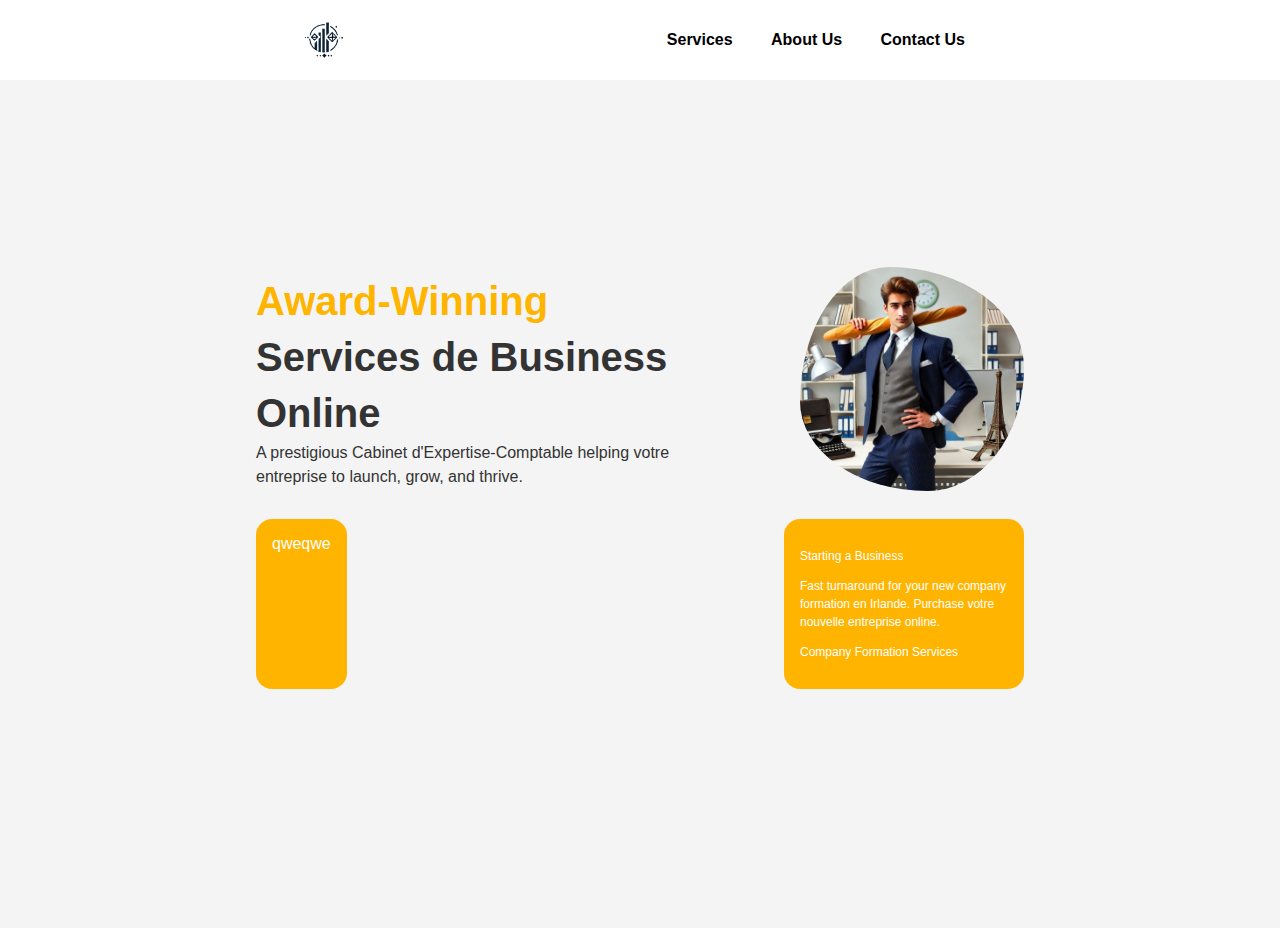
==== index.html @ 2b179f54 "Added proper sizing for the cards" ====
<!DOCTYPE html>
<html lang="en">
<head>
    <meta charset="UTF-8">
    <meta name="viewport" content="width=device-width, initial-scale=1.0">
    <title>ClairCompta: Votre Partenaire en Comptabilité et Gestion Financière</title>
    <link rel="stylesheet" href="mock-tailwind.css">
    <link rel="stylesheet" href="index.css">
    <link rel="icon" href="assets/clair_compta_logo_wwhitecircle.png">
</head>
<body>
    <main class="bg-light-gray">
        <nav class="flex w-full max-w-screen h-16 bg-white py-2 justify-evenly absolute items-center">
            <img src="assets/clair_compta_logo_wwhitecircle.png" class=" max-w-14"/>
            <div class="flex flex-row">
                <button class="btn ">Services</button>
                <button class="btn ">About Us</button>
                <button class="btn ">Contact Us</button>
            </div>
        </nav>
        <div class="flex center min-h-screen max-w-screen pt-7">
            <div class="flex flex-wrap max-w-3xl gap-6 center">
                <div class="flex flex-row justify-between w-full items-center">
                    <!-- Text -->
                    <div class="max-w-md">
                        <!-- Defining information -->
                        <p class="text-headlineLarge m-0"><span class="text-primary">Award-Winning</span> Services de Business Online</p>
                        <!-- Description -->
                        <p class="text-bodyMedium m-0">A prestigious Cabinet d'Expertise-Comptable helping votre entreprise to launch, grow, and thrive.</p>
                        <!-- Sponsors/Affiliations -->
                        <div></div>
                        <!-- Action Buttons -->
                        <div></div>
                    </div>
                    <!-- Image -->
                    <div>
                        <img src="assets/frenchman1.webp" class="max-w-56 img-radius " />
                    </div>
                </div>
                <div class="flex flex-row justify-between w-full items-stretch h-52">
                    <!-- Services info -->
                        <div class="card  bg-primary">qweqwe</div>
                    <!-- Another service -->
                    <div class="card bg-primary max-w-52 w-full text-bodySmall">
                        <p>Starting a Business</p>
                        <p>
                            Fast turnaround for your new company formation en Irlande. Purchase votre nouvelle entreprise online.
                        </p>
                        <p>Company Formation Services</p>
                    </div>
                </div>
            </div>
        </div>
    </main>
</body>
</html>
---- index.css ----
.btn {
	padding: 0.65rem 1.2rem;
	font-size: 1rem;
	font-weight: bold;
	border: none;
	border-radius: 0.5rem;
	cursor: pointer;
	display: inline-block;
	background-color: transparent;
}

.btn-primary {
	background-color: var(--primary);
	color: var(--white);
}

.btn-primary:hover {
	background-color: var(--primary-darker);
}
.btn-primary:active {
	background-color: var(--primary-darkest);
}

.btn-secondary {
	background-color: var(--secondary);
	color: var(--black);
}

.btn-secondary:hover {
	background-color: var(--secondary-darker);
}
.btn-secondary:active {
	background-color: var(--primary-darkest);
}

.btn-secondary:hover {
	background-color: #3c59a8;
}

.img-radius {
	border-radius: 40% 60% 43% 57% / 60% 45% 55% 40%;
}

.card {
	border-radius: 1rem;
	padding: 1rem;
	color: var(--white);
}
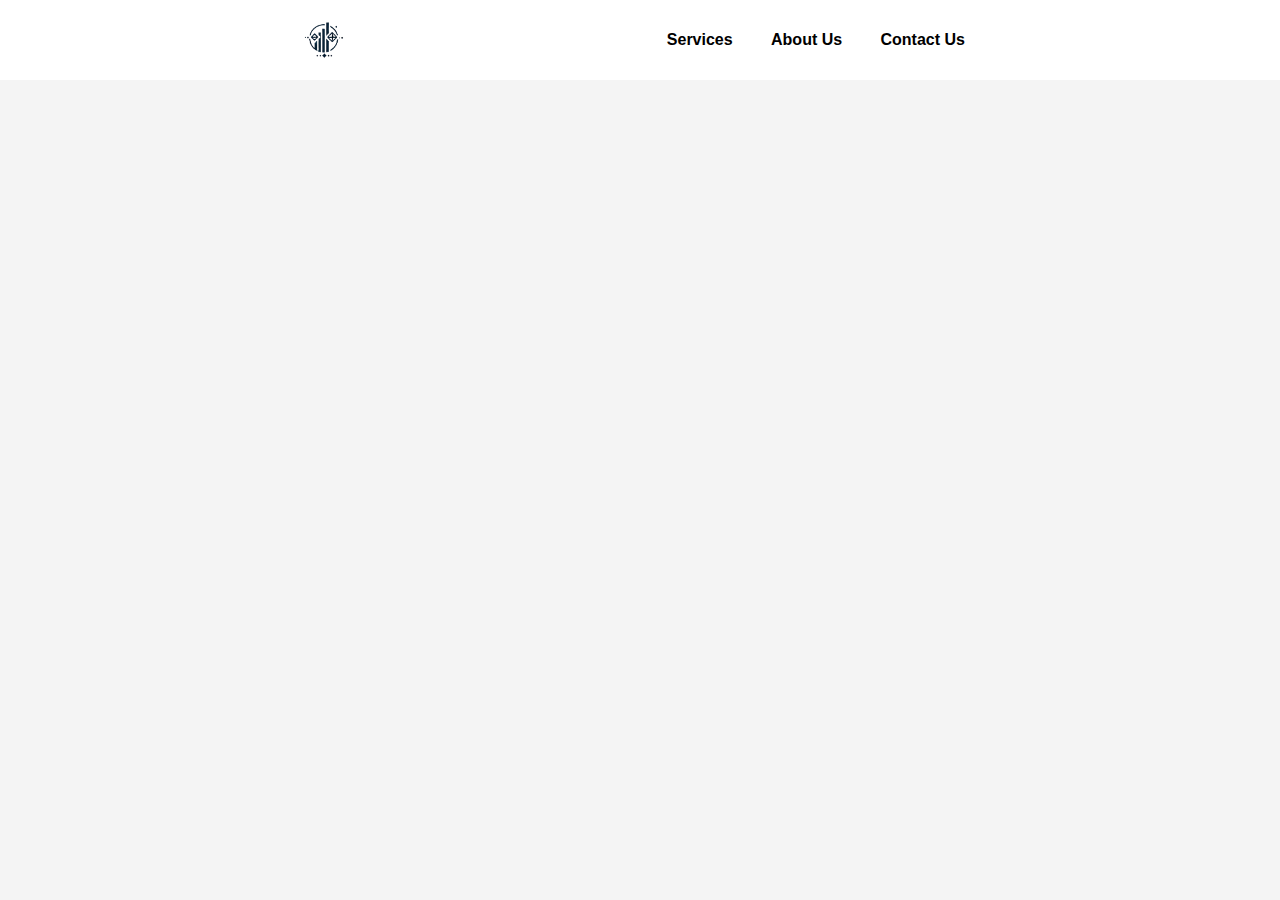
==== commit ae093a8d: "Commented body" ====
--- a/index.html
+++ b/index.html
@@ -18,39 +18,36 @@
                 <button class="btn ">Contact Us</button>
             </div>
         </nav>
-        <div class="flex center min-h-screen max-w-screen pt-7">
-            <div class="flex flex-wrap max-w-3xl gap-6 center">
-                <div class="flex flex-row justify-between w-full items-center">
-                    <!-- Text -->
-                    <div class="max-w-md">
-                        <!-- Defining information -->
-                        <p class="text-headlineLarge m-0"><span class="text-primary">Award-Winning</span> Services de Business Online</p>
-                        <!-- Description -->
-                        <p class="text-bodyMedium m-0">A prestigious Cabinet d'Expertise-Comptable helping votre entreprise to launch, grow, and thrive.</p>
-                        <!-- Sponsors/Affiliations -->
-                        <div></div>
-                        <!-- Action Buttons -->
-                        <div></div>
+        <article class=" min-h-screen max-w-screen">
+            <div class="relative h-full w-full">
+                <div class="bg-secondary w-full h-56 absolute bottom-0" ></div>
+            </div>
+            <!-- <div class="flex center absolute h-full w-full ">
+                <div class="flex flex-wrap max-w-3xl gap-6 center">
+                    <div class="flex flex-row justify-between w-full items-center">
+                        <div class="max-w-md">
+                            <p class="text-headlineLarge m-0"><span class="text-primary">Award-Winning</span> Services de Business Online</p>
+                            <p class="text-bodyMedium m-0">A prestigious Cabinet d'Expertise-Comptable helping votre entreprise to launch, grow, and thrive.</p>
+                            <div></div>
+                            <div></div>
+                        </div>
+                        <div>
+                            <img src="assets/frenchman1.webp" class="max-w-64 img-radius object-contain" />
+                        </div>
                     </div>
-                    <!-- Image -->
-                    <div>
-                        <img src="assets/frenchman1.webp" class="max-w-56 img-radius " />
+                    <div class="flex flex-row justify-between w-full items-stretch h-52">
+                            <div class="card  bg-primary">qweqwe</div>
+                        <div class="card bg-primary max-w-52 w-full text-bodySmall">
+                            <p>Starting a Business</p>
+                            <p>
+                                Fast turnaround for your new company formation en Irlande. Purchase votre nouvelle entreprise online.
+                            </p>
+                            <p>Company Formation Services</p>
+                        </div>
                     </div>
                 </div>
-                <div class="flex flex-row justify-between w-full items-stretch h-52">
-                    <!-- Services info -->
-                        <div class="card  bg-primary">qweqwe</div>
-                    <!-- Another service -->
-                    <div class="card bg-primary max-w-52 w-full text-bodySmall">
-                        <p>Starting a Business</p>
-                        <p>
-                            Fast turnaround for your new company formation en Irlande. Purchase votre nouvelle entreprise online.
-                        </p>
-                        <p>Company Formation Services</p>
-                    </div>
-                </div>
-            </div>
-        </div>
+            </div> -->
+        </article>
     </main>
 </body>
 </html>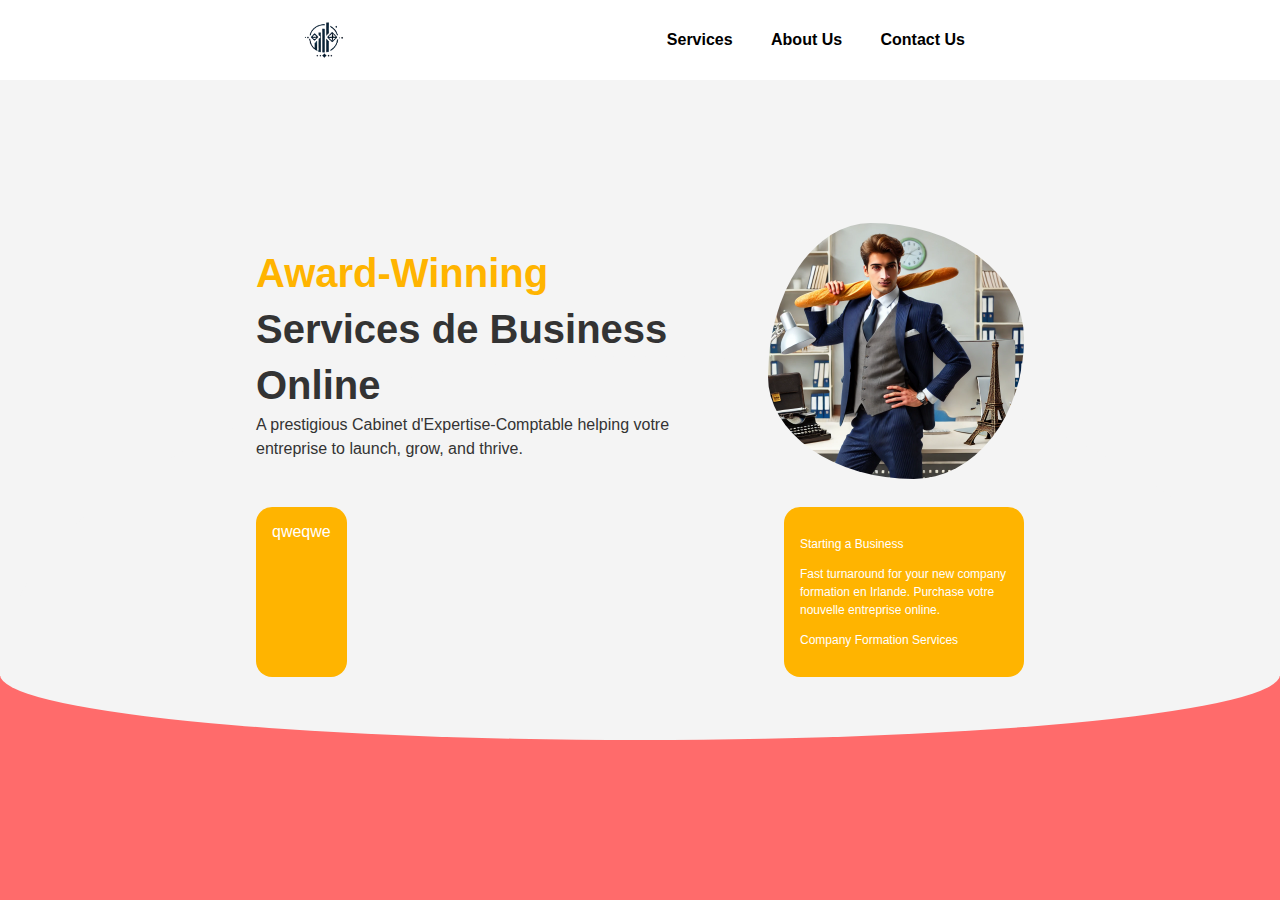
==== commit 8af6ba5c: "Changed nav buttons to anchor tags, Added background design, Added override for anchor tags when btn" ====
--- a/index.html
+++ b/index.html
@@ -10,19 +10,18 @@
 </head>
 <body>
     <main class="bg-light-gray">
-        <nav class="flex w-full max-w-screen h-16 bg-white py-2 justify-evenly absolute items-center">
+        <nav class="flex w-full max-w-screen h-16 bg-white py-2 justify-evenly absolute items-center z-10">
             <img src="assets/clair_compta_logo_wwhitecircle.png" class=" max-w-14"/>
             <div class="flex flex-row">
-                <button class="btn ">Services</button>
-                <button class="btn ">About Us</button>
-                <button class="btn ">Contact Us</button>
+                <a href="pages/service-page.html" class="btn ">Services</a>
+                <a href="pages/about-us.html" class="btn ">About Us</a>
+                <a href="pages/contact-us.html" class="btn ">Contact Us</a>
             </div>
         </nav>
-        <article class=" min-h-screen max-w-screen">
-            <div class="relative h-full w-full">
-                <div class="bg-secondary w-full h-56 absolute bottom-0" ></div>
-            </div>
-            <!-- <div class="flex center absolute h-full w-full ">
+        <article class="w-full h-full min-h-screen max-w-screen">
+            <div class="absolute h-full w-full max-h-56 bg-secondary bottom-0 "></div>
+            <div class="absolute h-full w-full max-h-96 bg-light-gray bottom-40 background-shape-inifier"></div>
+            <div class="flex center absolute h-full w-full ">
                 <div class="flex flex-wrap max-w-3xl gap-6 center">
                     <div class="flex flex-row justify-between w-full items-center">
                         <div class="max-w-md">
@@ -36,7 +35,7 @@
                         </div>
                     </div>
                     <div class="flex flex-row justify-between w-full items-stretch h-52">
-                            <div class="card  bg-primary">qweqwe</div>
+                        <div class="card  bg-primary">qweqwe</div>
                         <div class="card bg-primary max-w-52 w-full text-bodySmall">
                             <p>Starting a Business</p>
                             <p>
@@ -46,7 +45,7 @@
                         </div>
                     </div>
                 </div>
-            </div> -->
+            </div>
         </article>
     </main>
 </body>
--- a/index.css
+++ b/index.css
@@ -7,6 +7,12 @@
 	cursor: pointer;
 	display: inline-block;
 	background-color: transparent;
+	color: var(--black);
+	text-decoration: none;
+}
+
+.btn:hover {
+	cursor: pointer;
 }
 
 .btn-primary {
@@ -46,3 +52,7 @@
 	padding: 1rem;
 	color: var(--white);
 }
+
+.background-shape-inifier {
+	border-radius: 50% 50% 50% 50% / 83% 83% 17% 17%;
+}
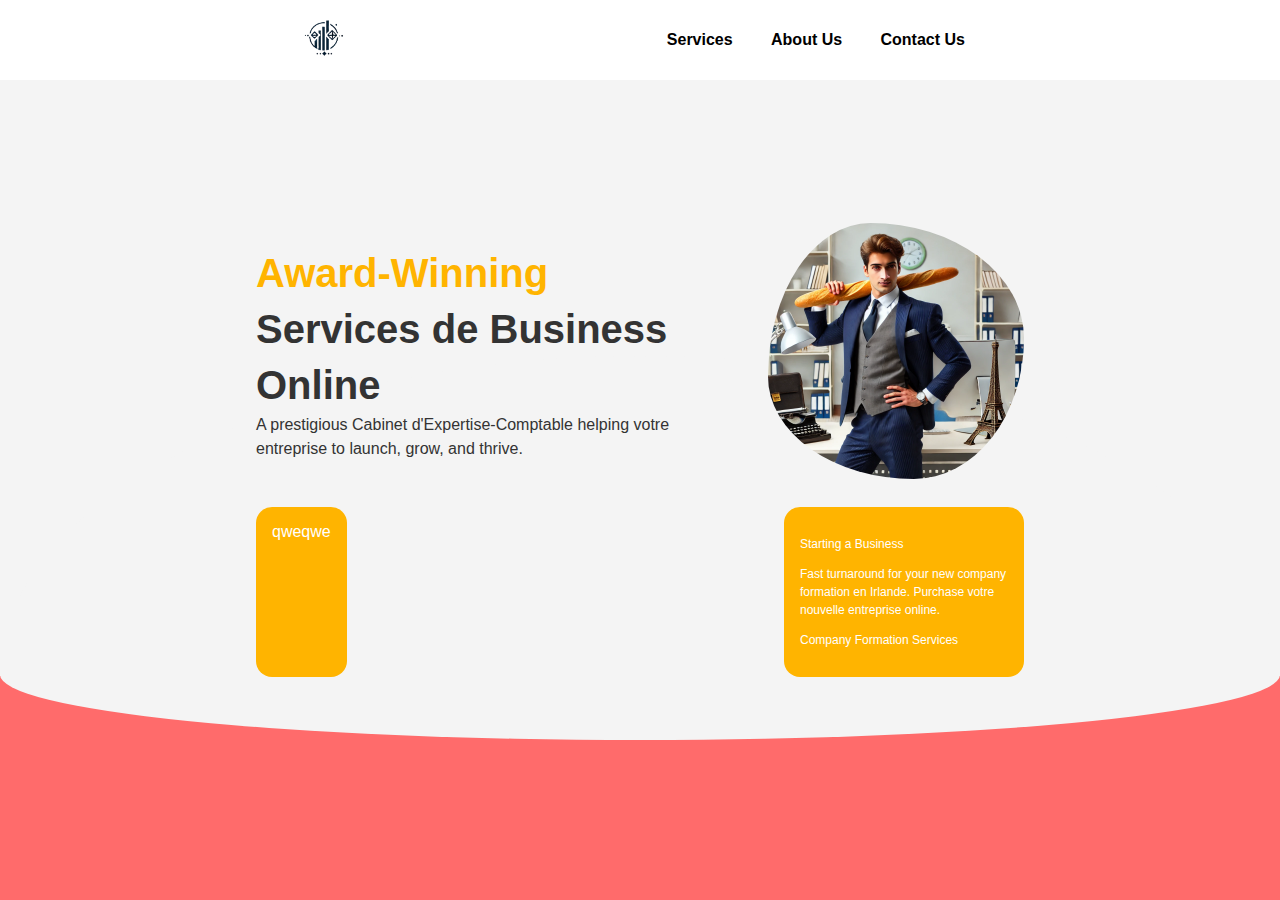
==== commit 125676d5: "Changed some styling of services-page and added background design" ====
--- a/index.html
+++ b/index.html
@@ -11,7 +11,9 @@
 <body>
     <main class="bg-light-gray">
         <nav class="flex w-full max-w-screen h-16 bg-white py-2 justify-evenly absolute items-center z-10">
-            <img src="assets/clair_compta_logo_wwhitecircle.png" class=" max-w-14"/>
+            <a href="/#">
+                <img src="../assets/clair_compta_logo_wwhitecircle.png" class=" max-w-14"/>
+            </a>
             <div class="flex flex-row">
                 <a href="pages/service-page.html" class="btn ">Services</a>
                 <a href="pages/about-us.html" class="btn ">About Us</a>
--- a/index.css
+++ b/index.css
@@ -56,3 +56,8 @@
 .background-shape-inifier {
 	border-radius: 50% 50% 50% 50% / 83% 83% 17% 17%;
 }
+
+
+.half-white {
+	height: 42.9rem
+}
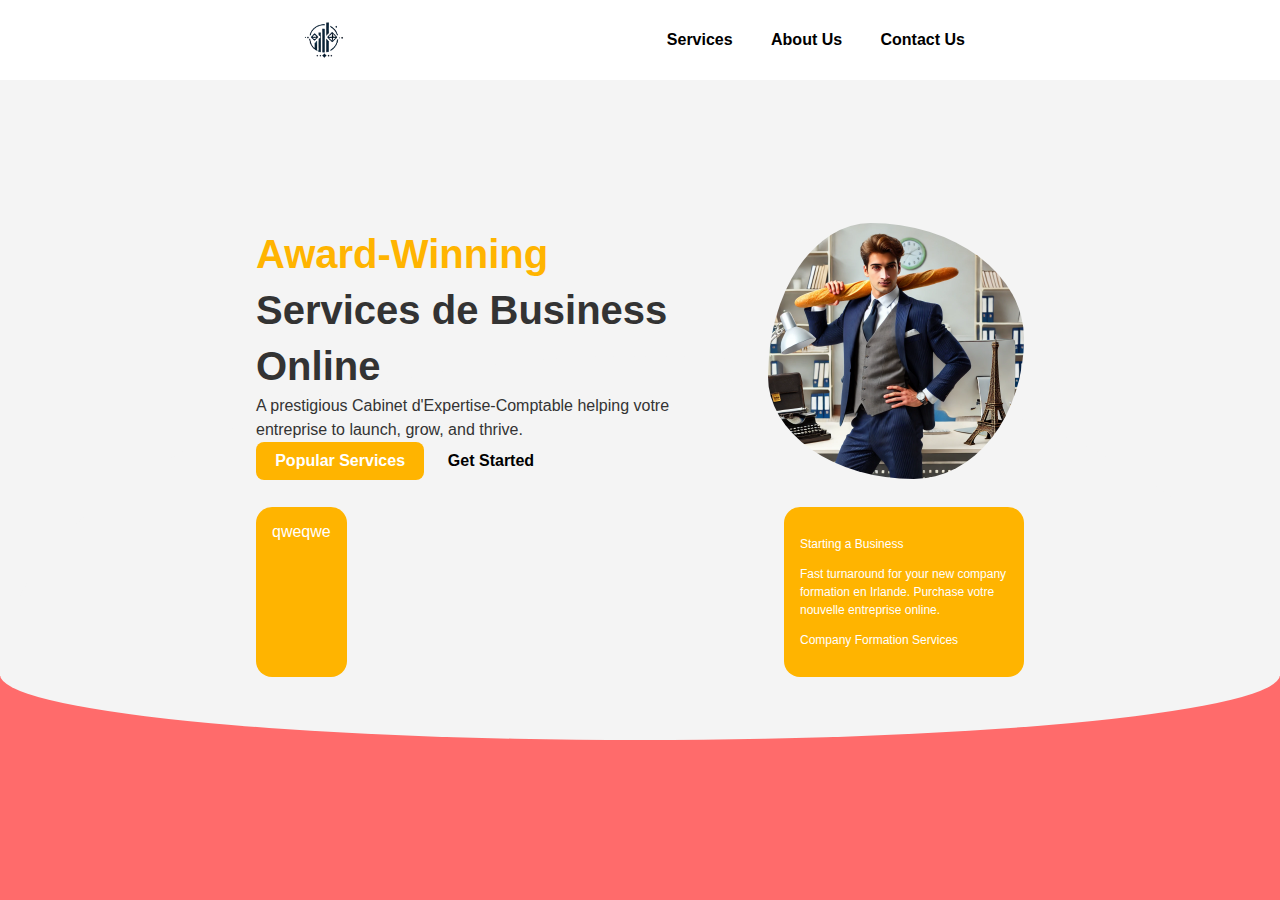
==== commit 3b7540dd: "Added ghost button and action buttons" ====
--- a/index.html
+++ b/index.html
@@ -11,9 +11,7 @@
 <body>
     <main class="bg-light-gray">
         <nav class="flex w-full max-w-screen h-16 bg-white py-2 justify-evenly absolute items-center z-10">
-            <a href="/#">
-                <img src="../assets/clair_compta_logo_wwhitecircle.png" class=" max-w-14"/>
-            </a>
+            <img src="assets/clair_compta_logo_wwhitecircle.png" class=" max-w-14"/>
             <div class="flex flex-row">
                 <a href="pages/service-page.html" class="btn ">Services</a>
                 <a href="pages/about-us.html" class="btn ">About Us</a>
@@ -30,7 +28,10 @@
                             <p class="text-headlineLarge m-0"><span class="text-primary">Award-Winning</span> Services de Business Online</p>
                             <p class="text-bodyMedium m-0">A prestigious Cabinet d'Expertise-Comptable helping votre entreprise to launch, grow, and thrive.</p>
                             <div></div>
-                            <div></div>
+                            <div>
+                                <a href="pages/service-page.html" class="btn btn-primary">Popular Services</a>
+                                <a href="pages/service-page.html" class="btn btn-ghost">Get Started</a>
+                            </div>
                         </div>
                         <div>
                             <img src="assets/frenchman1.webp" class="max-w-64 img-radius object-contain" />
--- a/index.css
+++ b/index.css
@@ -57,7 +57,77 @@
 	border-radius: 50% 50% 50% 50% / 83% 83% 17% 17%;
 }
 
+.btn-ghost {
+	border-color: var(--black);
+	border-width: 2px;
+}
 
-.half-white {
-	height: 42.9rem
+body {
+	font-family: Arial, sans-serif;
+	margin: 0;
+	padding: 0;
+	background-color: #fff8dc;
+	color: #333;
 }
+
+.taxservice-container {
+	display: flex;
+	flex-wrap: wrap;
+	justify-content: center;
+	gap: 24px;
+	padding: 32px;
+}
+
+.services {
+	background: #ffefba;
+	border: 2px solid #f4c542;
+	border-radius: 8px;
+	padding: 24px;
+	width: 300px;
+	box-shadow: 0 4px 8px rgba(0, 0, 0, 0.1);
+	text-align: center;
+}
+
+.title {
+	font-size: 1.875rem;
+	font-weight: 600;
+	margin-bottom: 16px;
+}
+
+.price {
+	font-size: 1.25rem;
+	color: #d4a017;
+	margin-bottom: 16px;
+}
+
+.button {
+	display: inline-block;
+	background-color: #f4c542;
+	color: #333;
+	padding: 10px 20px;
+	text-decoration: none;
+	border-radius: 5px;
+	font-weight: bold;
+	transition: background-color 0.3s;
+	margin-bottom: 16px;
+}
+
+.button:hover {
+	background-color: #d4a017;
+}
+
+.features {
+	list-style: none;
+	padding: 0;
+	text-align: left;
+	margin-top: 16px;
+}
+
+.features li {
+	margin: 8px 0;
+}
+
+.recommended {
+	background: linear-gradient(45deg, #ffd700, #ffefba);
+	border: 3px solid #d4a017;
+}
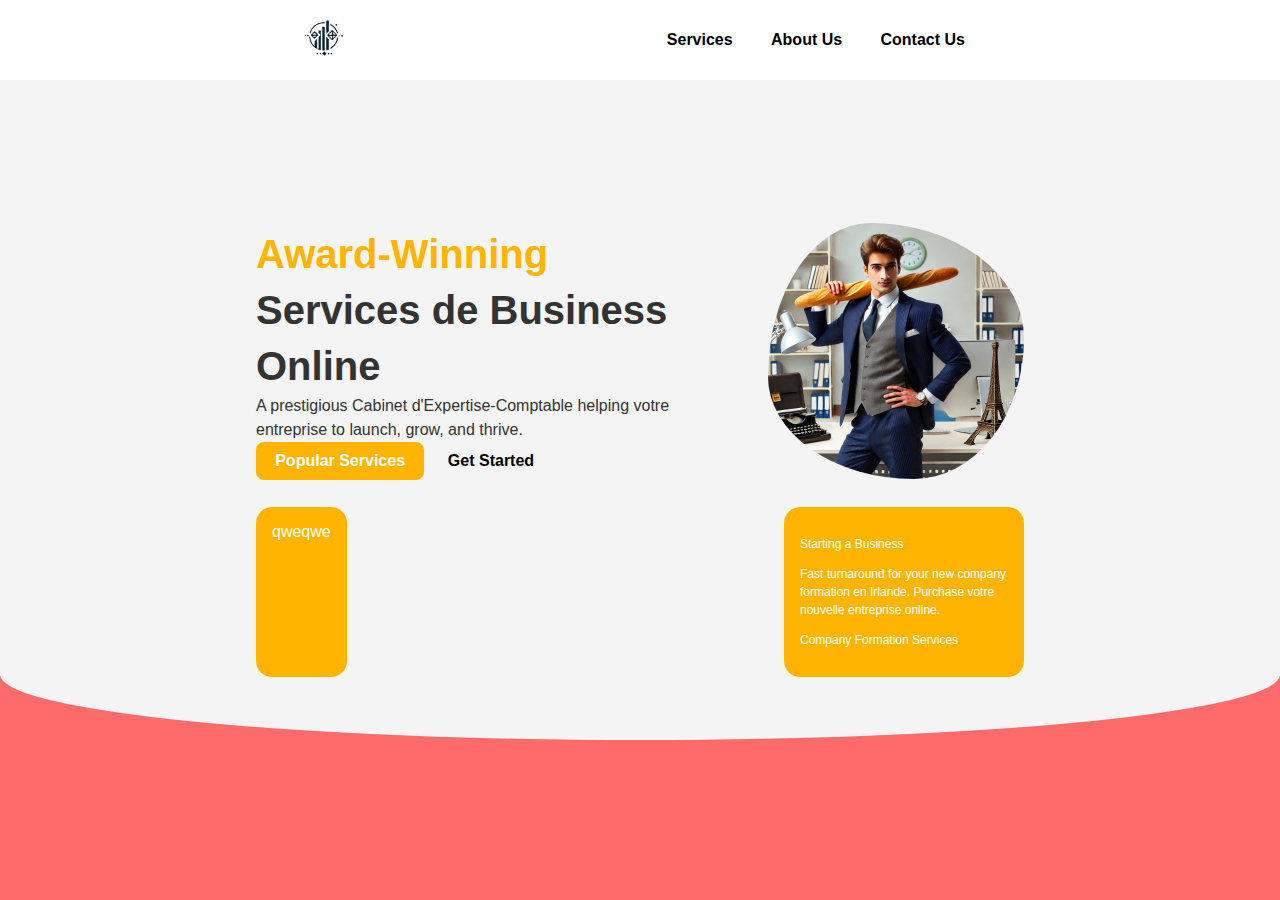
==== commit a4759f50: "Merge branch 'master' of https://github.com/GuyWithBag/IT2C-websys-accountancy-website into home-pag" ====
--- a/index.html
+++ b/index.html
@@ -11,7 +11,9 @@
 <body>
     <main class="bg-light-gray">
         <nav class="flex w-full max-w-screen h-16 bg-white py-2 justify-evenly absolute items-center z-10">
-            <img src="assets/clair_compta_logo_wwhitecircle.png" class=" max-w-14"/>
+            <a href="/#">
+                <img src="../assets/clair_compta_logo_wwhitecircle.png" class=" max-w-14"/>
+            </a>
             <div class="flex flex-row">
                 <a href="pages/service-page.html" class="btn ">Services</a>
                 <a href="pages/about-us.html" class="btn ">About Us</a>
--- a/index.css
+++ b/index.css
@@ -57,77 +57,6 @@
 	border-radius: 50% 50% 50% 50% / 83% 83% 17% 17%;
 }
 
-.btn-ghost {
-	border-color: var(--black);
-	border-width: 2px;
+.half-white {
+	height: 42.9rem;
 }
-
-body {
-	font-family: Arial, sans-serif;
-	margin: 0;
-	padding: 0;
-	background-color: #fff8dc;
-	color: #333;
-}
-
-.taxservice-container {
-	display: flex;
-	flex-wrap: wrap;
-	justify-content: center;
-	gap: 24px;
-	padding: 32px;
-}
-
-.services {
-	background: #ffefba;
-	border: 2px solid #f4c542;
-	border-radius: 8px;
-	padding: 24px;
-	width: 300px;
-	box-shadow: 0 4px 8px rgba(0, 0, 0, 0.1);
-	text-align: center;
-}
-
-.title {
-	font-size: 1.875rem;
-	font-weight: 600;
-	margin-bottom: 16px;
-}
-
-.price {
-	font-size: 1.25rem;
-	color: #d4a017;
-	margin-bottom: 16px;
-}
-
-.button {
-	display: inline-block;
-	background-color: #f4c542;
-	color: #333;
-	padding: 10px 20px;
-	text-decoration: none;
-	border-radius: 5px;
-	font-weight: bold;
-	transition: background-color 0.3s;
-	margin-bottom: 16px;
-}
-
-.button:hover {
-	background-color: #d4a017;
-}
-
-.features {
-	list-style: none;
-	padding: 0;
-	text-align: left;
-	margin-top: 16px;
-}
-
-.features li {
-	margin: 8px 0;
-}
-
-.recommended {
-	background: linear-gradient(45deg, #ffd700, #ffefba);
-	border: 3px solid #d4a017;
-}
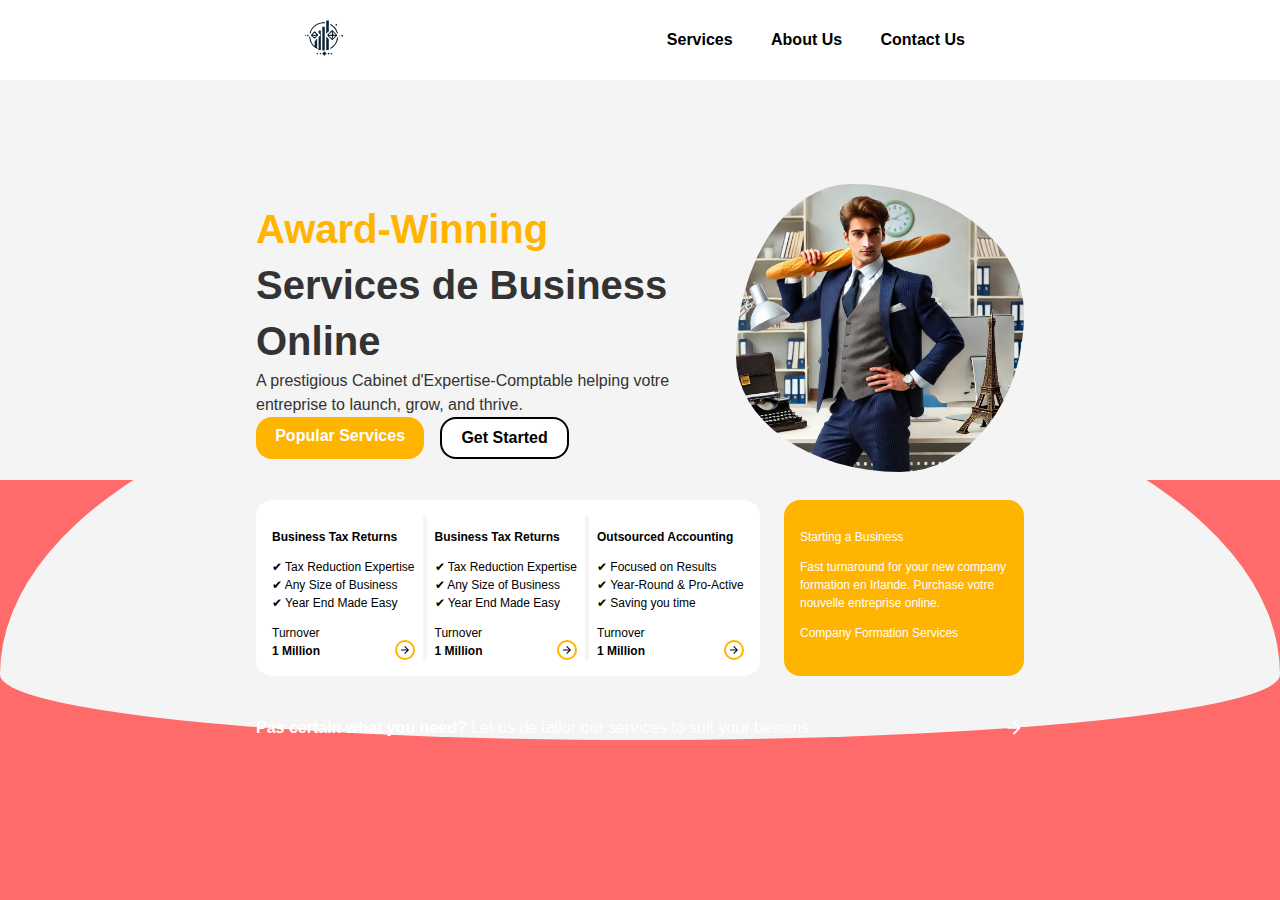
==== commit e0594159: "Fixed padding error, added services info and added some text on the bottom" ====
--- a/index.html
+++ b/index.html
@@ -1,57 +1,167 @@
 <!DOCTYPE html>
 <html lang="en">
-<head>
-    <meta charset="UTF-8">
-    <meta name="viewport" content="width=device-width, initial-scale=1.0">
-    <title>ClairCompta: Votre Partenaire en Comptabilité et Gestion Financière</title>
-    <link rel="stylesheet" href="mock-tailwind.css">
-    <link rel="stylesheet" href="index.css">
-    <link rel="icon" href="assets/clair_compta_logo_wwhitecircle.png">
-</head>
-<body>
-    <main class="bg-light-gray">
-        <nav class="flex w-full max-w-screen h-16 bg-white py-2 justify-evenly absolute items-center z-10">
-            <a href="/#">
-                <img src="../assets/clair_compta_logo_wwhitecircle.png" class=" max-w-14"/>
-            </a>
-            <div class="flex flex-row">
-                <a href="pages/service-page.html" class="btn ">Services</a>
-                <a href="pages/about-us.html" class="btn ">About Us</a>
-                <a href="pages/contact-us.html" class="btn ">Contact Us</a>
-            </div>
-        </nav>
-        <article class="w-full h-full min-h-screen max-w-screen">
-            <div class="absolute h-full w-full max-h-56 bg-secondary bottom-0 "></div>
-            <div class="absolute h-full w-full max-h-96 bg-light-gray bottom-40 background-shape-inifier"></div>
-            <div class="flex center absolute h-full w-full ">
-                <div class="flex flex-wrap max-w-3xl gap-6 center">
-                    <div class="flex flex-row justify-between w-full items-center">
-                        <div class="max-w-md">
-                            <p class="text-headlineLarge m-0"><span class="text-primary">Award-Winning</span> Services de Business Online</p>
-                            <p class="text-bodyMedium m-0">A prestigious Cabinet d'Expertise-Comptable helping votre entreprise to launch, grow, and thrive.</p>
-                            <div></div>
-                            <div>
-                                <a href="pages/service-page.html" class="btn btn-primary">Popular Services</a>
-                                <a href="pages/service-page.html" class="btn btn-ghost">Get Started</a>
-                            </div>
-                        </div>
-                        <div>
-                            <img src="assets/frenchman1.webp" class="max-w-64 img-radius object-contain" />
-                        </div>
-                    </div>
-                    <div class="flex flex-row justify-between w-full items-stretch h-52">
-                        <div class="card  bg-primary">qweqwe</div>
-                        <div class="card bg-primary max-w-52 w-full text-bodySmall">
-                            <p>Starting a Business</p>
-                            <p>
-                                Fast turnaround for your new company formation en Irlande. Purchase votre nouvelle entreprise online.
-                            </p>
-                            <p>Company Formation Services</p>
-                        </div>
-                    </div>
-                </div>
-            </div>
-        </article>
-    </main>
-</body>
-</html>+	<head>
+		<meta charset="UTF-8" />
+		<meta name="viewport" content="width=device-width, initial-scale=1.0" />
+		<title>
+			ClairCompta: Votre Partenaire en Comptabilité et Gestion Financière
+		</title>
+		<link rel="stylesheet" href="mock-tailwind.css" />
+		<link rel="stylesheet" href="index.css" />
+		<link rel="icon" href="assets/clair_compta_logo_wwhitecircle.png" />
+	</head>
+	<body>
+		<main class="bg-secondary">
+			<nav
+				class="flex w-full max-w-screen h-16 bg-white py-2 justify-evenly absolute items-center z-20"
+			>
+				<a href="/#">
+					<img
+						src="../assets/clair_compta_logo_wwhitecircle.png"
+						class="max-w-14"
+					/>
+				</a>
+				<div class="flex flex-row">
+					<a href="pages/service-page.html" class="btn">Services</a>
+					<a href="pages/about-us.html" class="btn">About Us</a>
+					<a href="pages/contact-us.html" class="btn">Contact Us</a>
+				</div>
+			</nav>
+
+			<article
+				class="w-full h-screen max-w-screen overflow-hidden relative z-10"
+			>
+				<div class="flex center h-full w-full pt-5 z-10">
+					<div class="flex flex-wrap max-w-3xl gap-6 center">
+						<div class="flex flex-row justify-between w-full items-center">
+							<div class="max-w-md">
+								<p class="text-headlineLarge m-0">
+									<span class="text-primary">Award-Winning</span> Services de
+									Business Online
+								</p>
+								<p class="text-bodyMedium m-0">
+									A prestigious Cabinet d'Expertise-Comptable helping votre
+									entreprise to launch, grow, and thrive.
+								</p>
+								<div></div>
+								<div class="flex flex-row gap-4">
+									<a href="pages/service-page.html" class="btn btn-primary"
+										>Popular Services</a
+									>
+									<a href="pages/service-page.html" class="btn btn-ghost"
+										>Get Started</a
+									>
+								</div>
+							</div>
+							<div>
+								<img
+									src="assets/frenchman1.webp"
+									class="max-w-72 img-radius object-contain"
+								/>
+							</div>
+						</div>
+						<div
+							class="flex flex-row justify-between w-full items-stretch h-52"
+						>
+							<div
+								class="card bg-white text-bodySmall text-black flex flex-row gap-2"
+							>
+								<div>
+									<p class="text-black"><b>Business Tax Returns</b></p>
+									<ul>
+										<li>✔ Tax Reduction Expertise</li>
+										<li>✔ Any Size of Business</li>
+										<li>✔ Year End Made Easy</li>
+									</ul>
+									<div class="flex flex-row justify-between items-end">
+										<div class="flex flex-column p-0 gap-0">
+											<p class="p-0 m-0">Turnover</p>
+											<p class="p-0 m-0"><b>1 Million</b></p>
+										</div>
+										<a
+											class="flex center rounded-full border-solid border-primary border-2 w-4 h-4 cursor-hover-pointer"
+										>
+											<img
+												src="assets/arrow-forward.svg"
+												class="w-3 h-3 text-black"
+											/>
+										</a>
+									</div>
+								</div>
+								<div class="w-1 bg-light-gray h-full rounded-full"></div>
+								<div>
+									<p class="text-black"><b>Business Tax Returns</b></p>
+									<ul>
+										<li>✔ Tax Reduction Expertise</li>
+										<li>✔ Any Size of Business</li>
+										<li>✔ Year End Made Easy</li>
+									</ul>
+									<div class="flex flex-row justify-between items-end">
+										<div class="flex flex-column p-0 gap-0">
+											<p class="p-0 m-0">Turnover</p>
+											<p class="p-0 m-0"><b>1 Million</b></p>
+										</div>
+										<a
+											class="flex center rounded-full border-solid border-primary border-2 w-4 h-4 cursor-hover-pointer"
+										>
+											<img
+												src="assets/arrow-forward.svg"
+												class="w-3 h-3 text-black"
+											/>
+										</a>
+									</div>
+								</div>
+								<div class="w-1 bg-light-gray h-full rounded-full"></div>
+								<div>
+									<p class="text-black"><b>Outsourced Accounting</b></p>
+									<ul>
+										<li>✔ Focused on Results</li>
+										<li>✔ Year-Round & Pro-Active</li>
+										<li>✔ Saving you time</li>
+									</ul>
+									<div class="flex flex-row justify-between items-end">
+										<div class="flex flex-column p-0 gap-0">
+											<p class="p-0 m-0">Turnover</p>
+											<p class="p-0 m-0"><b>1 Million</b></p>
+										</div>
+										<a
+											class="flex center rounded-full border-solid border-primary border-2 w-4 h-4 cursor-hover-pointer"
+										>
+											<img
+												src="assets/arrow-forward.svg"
+												class="w-3 h-3 text-black"
+											/>
+										</a>
+									</div>
+								</div>
+							</div>
+							<div
+								class="card bg-primary max-w-52 w-full text-bodySmall text-white"
+							>
+								<p>Starting a Business</p>
+								<p>
+									Fast turnaround for your new company formation en Irlande.
+									Purchase votre nouvelle entreprise online.
+								</p>
+								<p>Company Formation Services</p>
+							</div>
+						</div>
+						<div
+							class="flex flex-row justify-between text-bodyMedium text-white items-center w-full"
+						>
+							<p>
+								<b>Pas certain what you need?</b> Let us de tailor our services
+								to suit your besoins.
+							</p>
+							<img src="assets/arrow-forward-white.svg" class="w-5 h-5" />
+						</div>
+					</div>
+				</div>
+			</article>
+			<div class="absolute w-full half-white bg-light-gray top-0 z-5"></div>
+			<div
+				class="absolute h-full w-full max-h-96 bg-light-gray bottom-40 background-shape-inifier z-5"
+			></div>
+		</main>
+	</body>
+</html>
--- a/index.css
+++ b/index.css
@@ -2,8 +2,8 @@
 	padding: 0.65rem 1.2rem;
 	font-size: 1rem;
 	font-weight: bold;
-	border: none;
-	border-radius: 0.5rem;
+	border-style: none;
+	border-radius: 1rem;
 	cursor: pointer;
 	display: inline-block;
 	background-color: transparent;
@@ -50,7 +50,6 @@
 .card {
 	border-radius: 1rem;
 	padding: 1rem;
-	color: var(--white);
 }
 
 .background-shape-inifier {
@@ -58,5 +57,16 @@
 }
 
 .half-white {
-	height: 42.9rem;
+	height: 30rem;
 }
+
+.btn-ghost {
+	border-color: var(--black);
+	border-width: 2px;
+	border-style: solid;
+	background-color: var(--white);
+}
+
+.btn-ghost:hover {
+	background-color: var(--light-gray);
+}
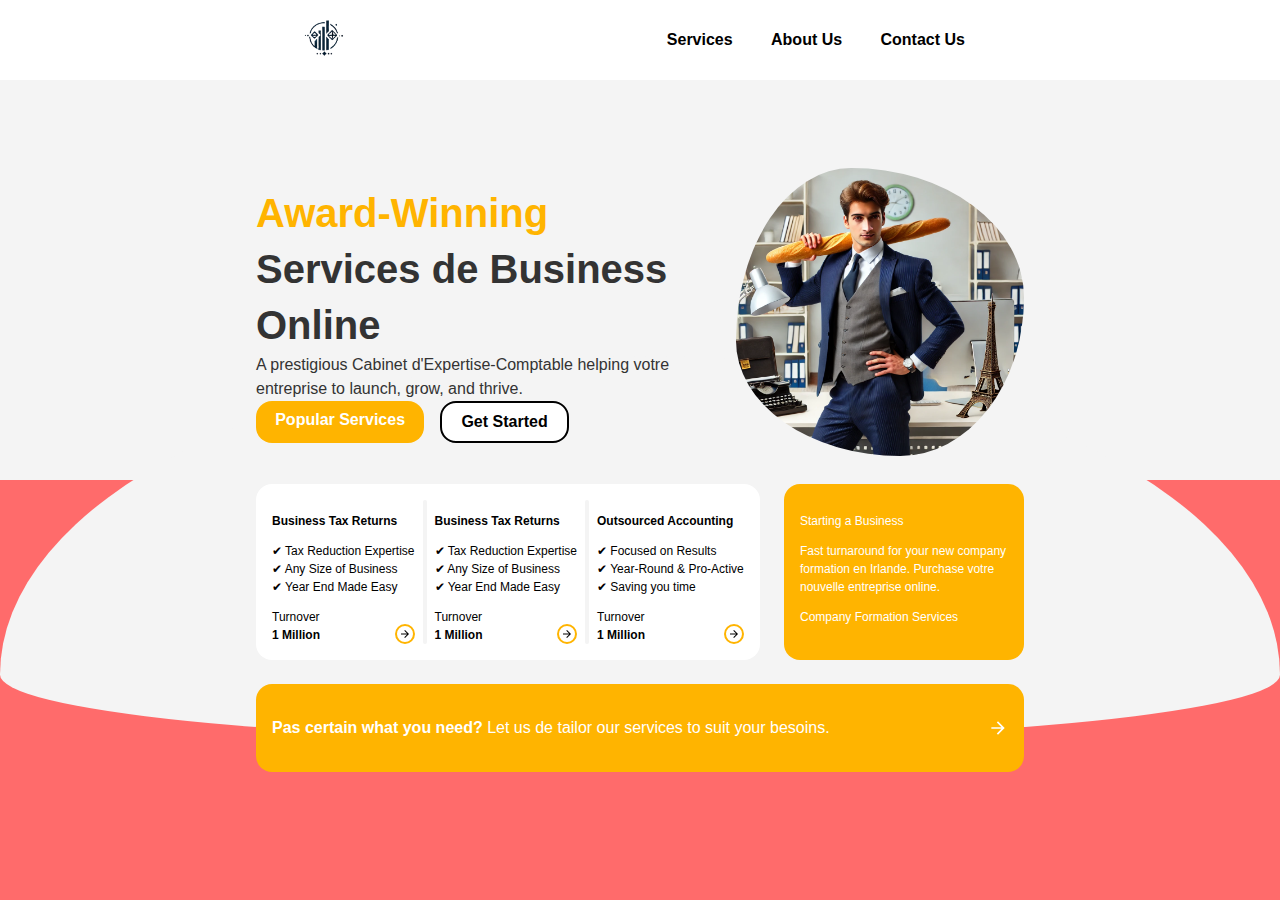
==== commit 4154dd78: "asdasd" ====
--- a/index.html
+++ b/index.html
@@ -23,8 +23,8 @@
 				</a>
 				<div class="flex flex-row">
 					<a href="pages/service-page.html" class="btn">Services</a>
-					<a href="pages/about-us.html" class="btn">About Us</a>
-					<a href="pages/contact-us.html" class="btn">Contact Us</a>
+					<a href="pages/about-us-page.html" class="btn">About Us</a>
+					<a href="pages/contact-us-page.html" class="btn">Contact Us</a>
 				</div>
 			</nav>
 
@@ -147,7 +147,7 @@
 							</div>
 						</div>
 						<div
-							class="flex flex-row justify-between text-bodyMedium text-white items-center w-full"
+							class="flex flex-row justify-between text-bodyMedium text-white items-center w-full card bg-primary"
 						>
 							<p>
 								<b>Pas certain what you need?</b> Let us de tailor our services
